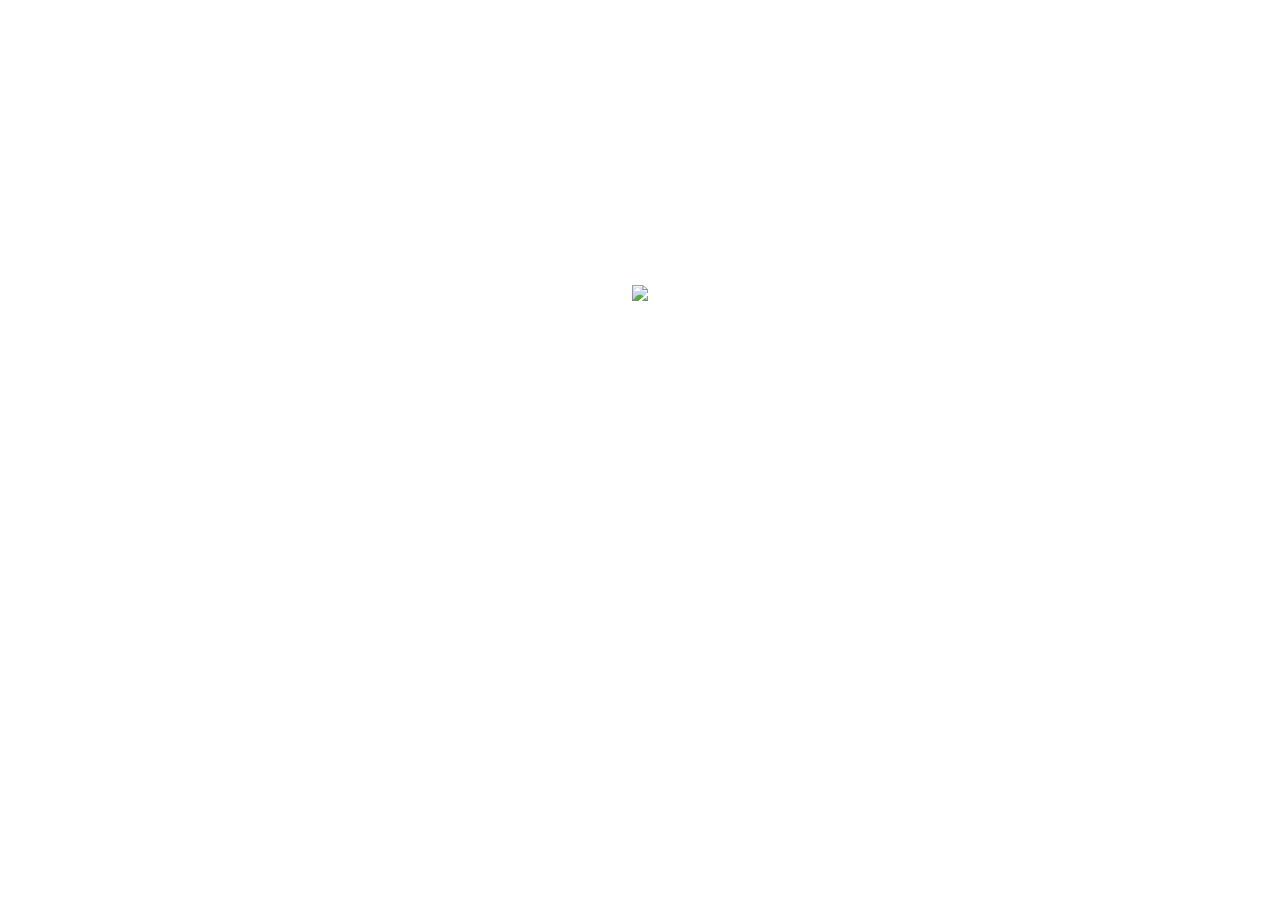
==== index.html @ ce9d26c7 "initial upload" ====
<!DOCTYPE html>
<html lang="en">
<head>
    <meta charset="UTF-8">
    <meta name="viewport" content="width=device-width, initial-scale=1.0">
    <link rel="icon" href="./images/favicon.ico" />
    <link href="./style.css" rel="stylesheet" type="text/css" />
    <title>++</title>
</head>
<body>
    <!-- header -->
    <header>
        <div class="pluses">
            <h1>+++++</h1>
        </div>
        <nav>
            <div class="topnav">
                <a href="./pages/music.html">MUSIC</a>
                <a href="./pages/shows.html">SHOWS</a>
                <a href="./pages/about.html">ABOUT</a>
                <a href="./pages/contact.html">CONTACT</a>
            </div>
        </nav>
    </header>
    <section>
        <div class="main-logo">
            <img src="./images/plusplus-main-logo.PNG">
        </div>
    </section>
</body>
</html>
---- style.css ----
html {
    background-image: url(./images/plusplus-bgv.PNG);
    font-family: Arial, Helvetica, sans-serif
}

h1 {
    margin: 0;
}

.current-page {
    color: aqua;
}

span { 
    display: inline;  
    background-color: #070D0D; 
    color: white; 
    padding: 5px 5px 5px 10px; 
} 

/* header */

.topnav {
    display: flex;
    justify-content: space-between;
    align-items: center;
    position: fixed;
    width: 98%;
    padding: 25px 0 0 0;
    font-size: 15px;
    font-weight: bold;
}
  
.topnav a {
    text-align: center;
    text-decoration: none;
    letter-spacing: .5vw;
    color: white;
}
  
.topnav a:hover,
.topnav a.active,
.topnav a.active:hover {
    color: aqua;
}

/* home */
.pluses {
    display: flex;
    flex-direction: row;
    justify-content: center;
    letter-spacing: 2vw;
    font-size: 15vw;  
    color: white;
    line-height: 15vw;
    padding: 10px 0 0 1.5vw;
}

.main-logo {
    display: flex;
    flex-direction: row;
    justify-content: center;
    width: 60vh;
    height: 60vh;
    margin: auto;
    padding-top: 75px;
}

/* about */

.about-body {
    color: white;
    display: flex;
    flex-direction: column;
    justify-content: center;
    padding-top: 100px;
    padding-left: 15vw;
    padding-right: 15vw;
    font-size: 13px;
}

.about-img {
    display: flex;
    flex-direction: row;
    justify-content: center;
    height: 50vw;
    padding-top: 50px;
    padding-bottom: 50px;
}

/* music */

.spotify {
    margin: auto;
    padding-top: 100px;
    width: 75%;
}

/* shows */

.shows-header {
    display: flex;
    flex-direction: row;
    justify-content: center;
    color: white;
    padding-top: 100px;
    font-size: 20px;
    font-weight: bold;
    letter-spacing: 3px;
}

.show-listing {
    display: flex;
    flex-direction: row;
    justify-content: center;
    text-align: center;
    color: aqua;
    font-size: 15px;
    padding-top: 25px;
}

.show-listing a:visited {
    color: aqua;
}

.show-listing a:hover {
    color: white;
}

.sword-logo {
    display: flex;
    flex-direction: row;
    justify-content: center;
    height: 50vw;
    padding-top: 75px;
    padding-bottom: 50px;
}

/* contact */

.email a:link {
    display: flex;
    flex-direction: row;
    justify-content: center;
    text-align: center;
    color: aqua;
    font-size: 25px;
    padding-top: 100px;
}

.ig a:link {
    display: flex;
    flex-direction: row;
    justify-content: center;
    text-align: center;
    color: aqua;
    font-size: 25px;
    padding-top: 50px;
}

.email a:visited,
.ig a:visited {
    color: aqua;
}

.email a:hover,
.ig a:hover {
    color: white;
}
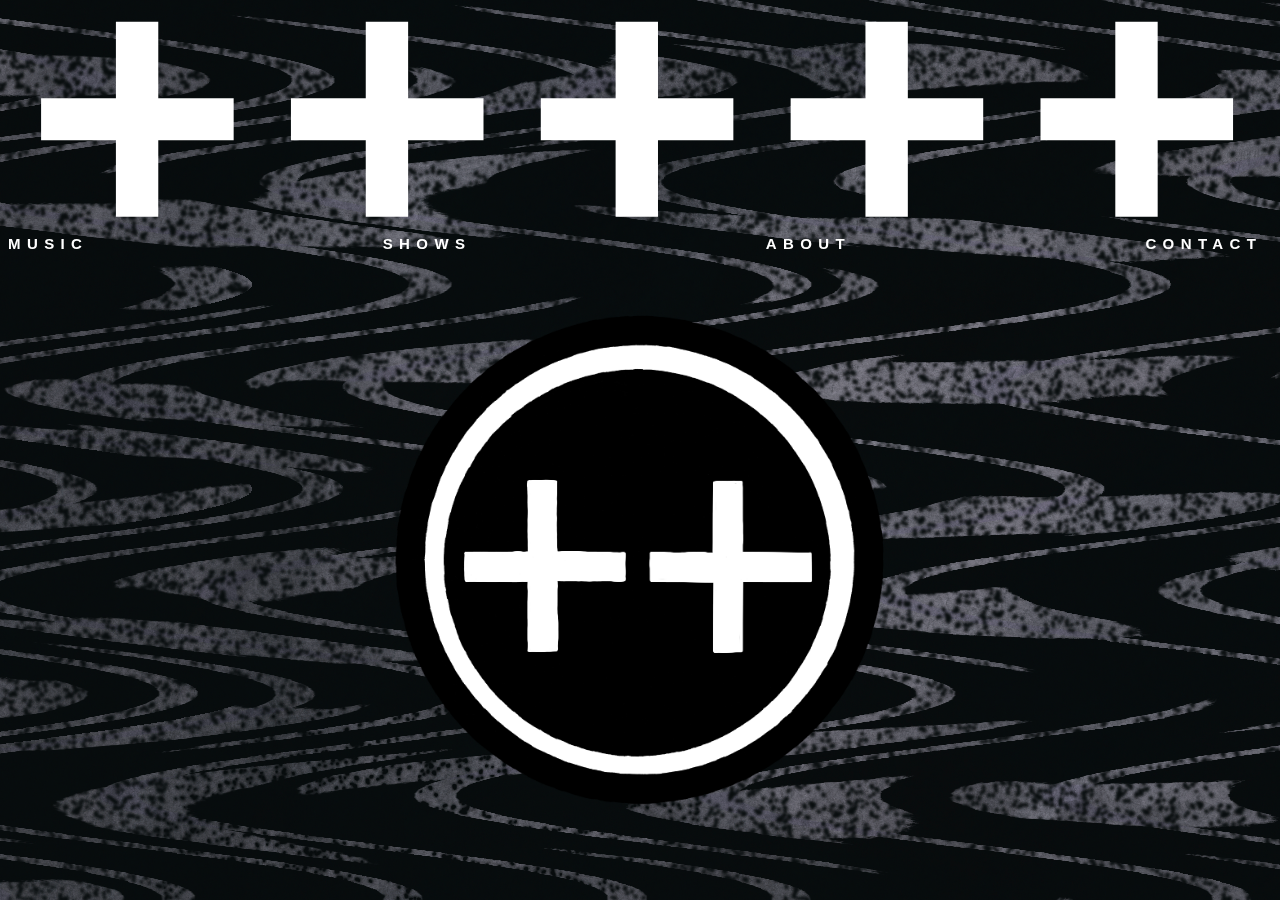
==== commit d3831eab: "fixed .png casing" ====
--- a/index.html
+++ b/index.html
@@ -24,7 +24,7 @@
     </header>
     <section>
         <div class="main-logo">
-            <img src="./images/plusplus-main-logo.PNG">
+            <img src="./images/plusplus-main-logo.png">
         </div>
     </section>
 </body>
--- a/style.css
+++ b/style.css
@@ -1,5 +1,5 @@
 html {
-    background-image: url(./images/plusplus-bgv.PNG);
+    background-image: url("./images/plusplus-bgv.png");
     font-family: Arial, Helvetica, sans-serif
 }
 
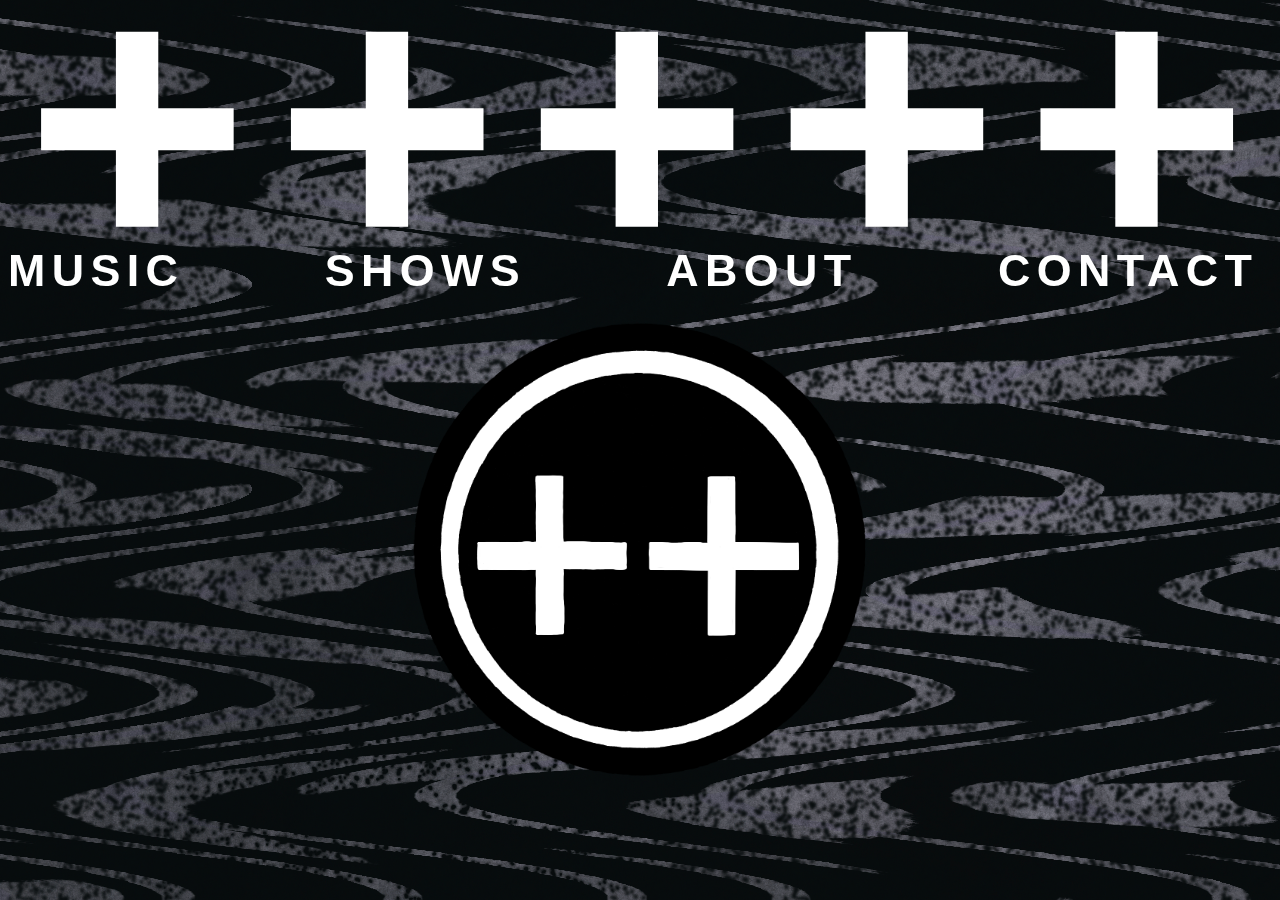
==== commit ca5b40bc: "multiple aesthetic changes" ====
--- a/index.html
+++ b/index.html
@@ -18,7 +18,7 @@
                 <a href="./pages/music.html">MUSIC</a>
                 <a href="./pages/shows.html">SHOWS</a>
                 <a href="./pages/about.html">ABOUT</a>
-                <a href="./pages/contact.html">CONTACT</a>
+                <a class="contact" href="./pages/contact.html">CONTACT</a>
             </div>
         </nav>
     </header>
--- a/style.css
+++ b/style.css
@@ -15,7 +15,7 @@
     display: inline;  
     background-color: #070D0D; 
     color: white; 
-    padding: 5px 5px 5px 10px; 
+    padding: 5px 2.5px 5px 5px; 
 } 
 
 /* header */
@@ -26,8 +26,8 @@
     align-items: center;
     position: fixed;
     width: 98%;
-    padding: 25px 0 0 0;
-    font-size: 15px;
+    padding-top: 25px;
+    font-size: 3.5vw;
     font-weight: bold;
 }
   
@@ -53,17 +53,21 @@
     font-size: 15vw;  
     color: white;
     line-height: 15vw;
-    padding: 10px 0 0 1.5vw;
+    padding: 20px 0 0 1.5vw;
 }
 
 .main-logo {
     display: flex;
     flex-direction: row;
     justify-content: center;
-    width: 60vh;
-    height: 60vh;
+    height: 75vw;
+    max-height: 500px;
     margin: auto;
     padding-top: 75px;
+}
+
+.contact {
+    margin-right: 4px;
 }
 
 /* about */
@@ -73,7 +77,7 @@
     display: flex;
     flex-direction: column;
     justify-content: center;
-    padding-top: 100px;
+    padding-top: 85px;
     padding-left: 15vw;
     padding-right: 15vw;
     font-size: 13px;
@@ -83,7 +87,8 @@
     display: flex;
     flex-direction: row;
     justify-content: center;
-    height: 50vw;
+    height: 75vw;
+    max-height: 500px;
     padding-top: 50px;
     padding-bottom: 50px;
 }
@@ -96,27 +101,44 @@
     width: 75%;
 }
 
+.music-section {
+    padding-bottom: 75px;
+}
+
 /* shows */
 
+.shows-section {
+    text-align: center;
+    color: white;
+    padding-top: 75px;
+}
+
 .shows-header {
-    display: flex;
-    flex-direction: row;
-    justify-content: center;
-    color: white;
-    padding-top: 100px;
-    font-size: 20px;
+    font-size: 25px;
     font-weight: bold;
     letter-spacing: 3px;
 }
 
-.show-listing {
+.shows-column {
     display: flex;
-    flex-direction: row;
+    flex-direction: column;
+    align-items: center;
     justify-content: center;
+}
+
+.epiphany-poster img {
+    width: 100%;
+    max-width: 400px;
+    height: auto;
+}
+
+.show-listing,
+.show-listing a {
     text-align: center;
     color: aqua;
-    font-size: 15px;
-    padding-top: 25px;
+    font-size: 20px;
+    font-weight: bold;
+    padding-top: 15px;
 }
 
 .show-listing a:visited {
@@ -128,12 +150,14 @@
 }
 
 .sword-logo {
-    display: flex;
-    flex-direction: row;
-    justify-content: center;
-    height: 50vw;
-    padding-top: 75px;
-    padding-bottom: 50px;
+    text-align: center;
+    padding-top: 50px;
+}
+
+.sword-logo img {
+    width: 100%;
+    max-width: 400px;
+    height: auto;
 }
 
 /* contact */
@@ -145,7 +169,7 @@
     text-align: center;
     color: aqua;
     font-size: 25px;
-    padding-top: 100px;
+    padding-top: 200px;
 }
 
 .ig a:link {
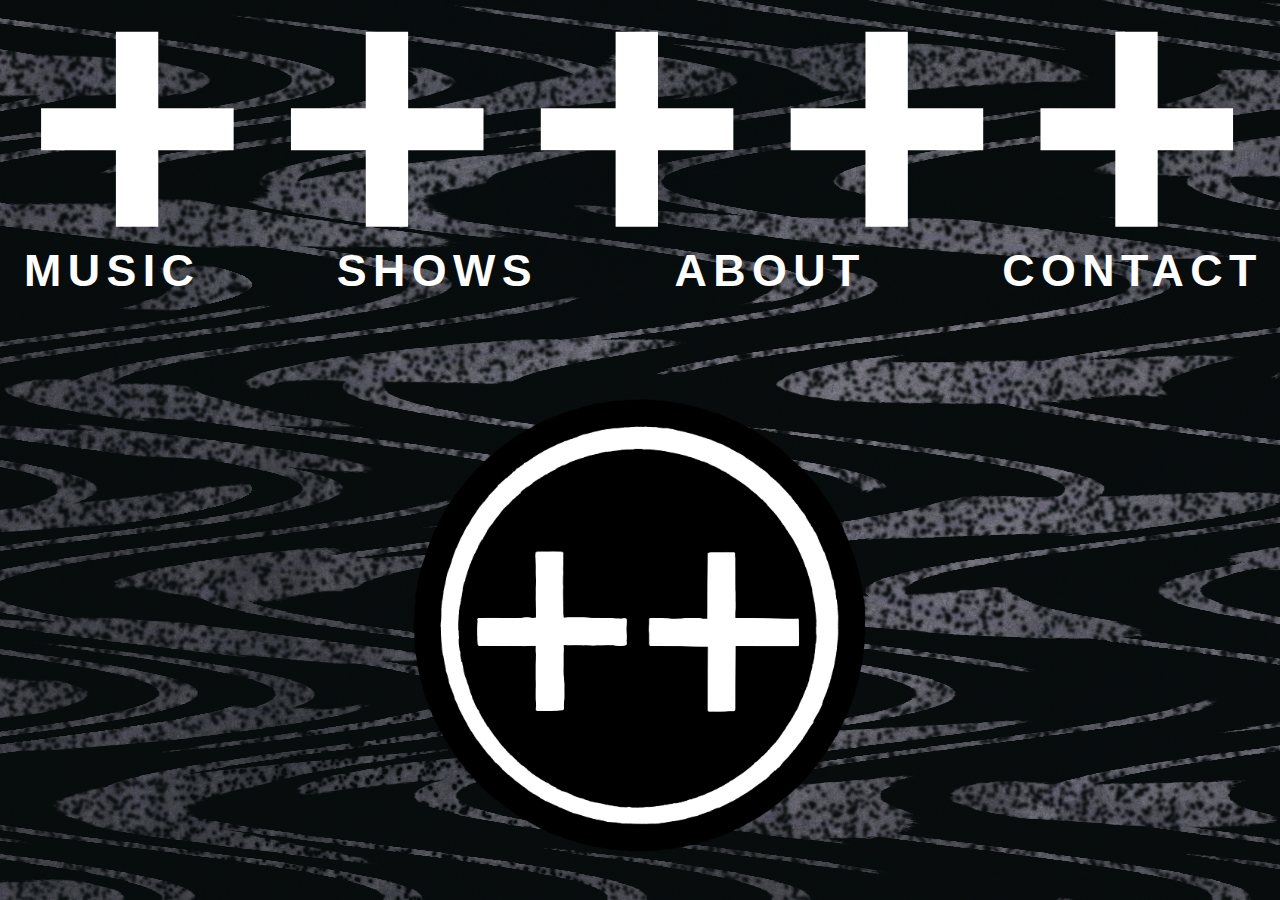
==== commit 97f6e1bd: "made navbar sticky and updated some css" ====
--- a/index.html
+++ b/index.html
@@ -18,7 +18,7 @@
                 <a href="./pages/music.html">MUSIC</a>
                 <a href="./pages/shows.html">SHOWS</a>
                 <a href="./pages/about.html">ABOUT</a>
-                <a class="contact" href="./pages/contact.html">CONTACT</a>
+                <a href="./pages/contact.html">CONTACT</a>
             </div>
         </nav>
     </header>
--- a/style.css
+++ b/style.css
@@ -24,11 +24,12 @@
     display: flex;
     justify-content: space-between;
     align-items: center;
-    position: fixed;
+    position: sticky;
     width: 98%;
     padding-top: 25px;
     font-size: 3.5vw;
     font-weight: bold;
+    padding-left: 1.25vw;
 }
   
 .topnav a {
@@ -66,10 +67,6 @@
     padding-top: 75px;
 }
 
-.contact {
-    margin-right: 4px;
-}
-
 /* about */
 
 .about-body {
@@ -77,7 +74,7 @@
     display: flex;
     flex-direction: column;
     justify-content: center;
-    padding-top: 85px;
+    padding-top: 30px;
     padding-left: 15vw;
     padding-right: 15vw;
     font-size: 13px;
@@ -97,7 +94,7 @@
 
 .spotify {
     margin: auto;
-    padding-top: 100px;
+    padding-top: 30px;
     width: 75%;
 }
 
@@ -110,7 +107,7 @@
 .shows-section {
     text-align: center;
     color: white;
-    padding-top: 75px;
+    padding-top: 30px;
 }
 
 .shows-header {
@@ -162,6 +159,10 @@
 
 /* contact */
 
+.email-padding{
+    padding-top: 200px;
+}
+
 .email a:link {
     display: flex;
     flex-direction: row;
@@ -169,7 +170,6 @@
     text-align: center;
     color: aqua;
     font-size: 25px;
-    padding-top: 200px;
 }
 
 .ig a:link {
